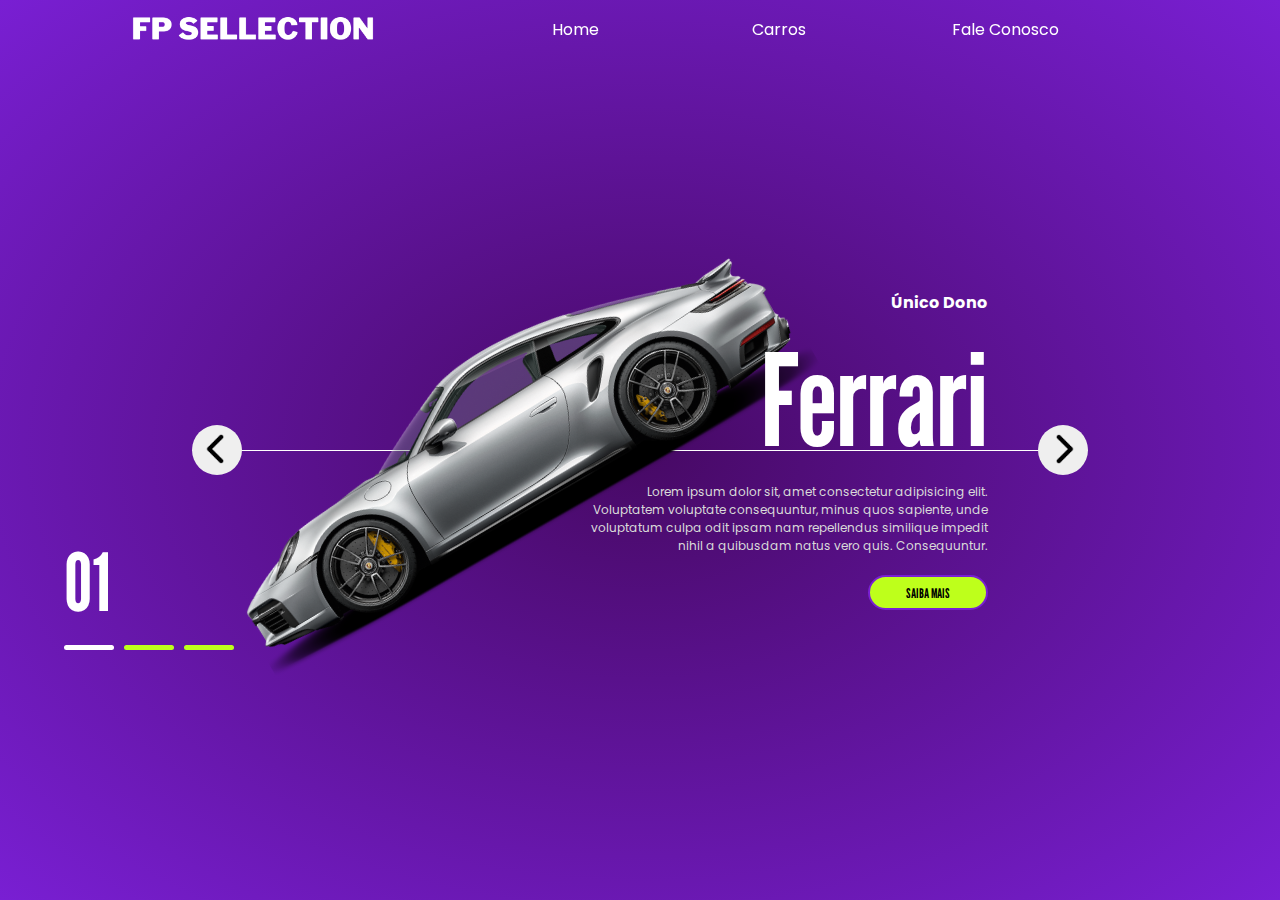
==== # 1 - Landing Page Carro1/index.html @ f8051e6f "# 1 - Landing Page Carro1" ====
<!DOCTYPE html>
<html lang="pt-br">

<head>
    <meta charset="UTF-8">
    <meta name="viewport" content="width=device-width, initial-scale=1.0">
    <link rel="preconnect" href="https://fonts.googleapis.com">
    <link rel="preconnect" href="https://fonts.gstatic.com" crossorigin>
    <link
        href="https://fonts.googleapis.com/css2?family=Poppins:ital,wght@0,100;0,200;0,300;0,400;0,500;0,600;0,700;0,800;0,900;1,100;1,200;1,300;1,400;1,500;1,600;1,700;1,800;1,900&display=swap"
        rel="stylesheet">
    <link rel="preconnect" href="https://fonts.googleapis.com">
    <link rel="preconnect" href="https://fonts.gstatic.com" crossorigin>
    <link
        href="https://fonts.googleapis.com/css2?family=League+Gothic&family=Poppins:ital,wght@0,100;0,200;0,300;0,400;0,500;0,600;0,700;0,800;0,900;1,100;1,200;1,300;1,400;1,500;1,600;1,700;1,800;1,900&display=swap"
        rel="stylesheet">
    <link rel="stylesheet" href="styles.css">
    <title>FP Sellection</title>
</head>

<body>
    <header>
        <img src="./imag/logo.png" alt="logo fp">
        <nav>
            <ul>
                <li>Home</li>
                <li>Carros</li>
                <li>Fale Conosco</li>
            </ul>
        </nav>
    </header>

    <section>
        <div class="list">
            <div class="item">
                <div class="car-img">
                    <img src="./imag/fig2.png" alt="imagem carro">
                </div>
                <div class="content">
                    <p class="car-information">
                        Único Dono
                    </p>
                    <h2>
                        Ferrari
                    </h2>
                    <p class="description">
                        Lorem ipsum dolor sit, amet consectetur adipisicing elit. Voluptatem voluptate consequuntur,
                        minus quos sapiente, unde voluptatum culpa odit ipsam nam repellendus similique impedit nihil a
                        quibusdam natus vero quis. Consequuntur.
                    </p>
                    <button class="information">
                        Saiba Mais
                    </button>
                </div>
            </div>
        </div>

        <div class="arrows">
            <button><img src="./imag/fig1.png" alt="seta-esquerda"></button>
            <button><img src="./imag/fig1.png" alt="seta-direito"></button>
        </div>

        <div class="indicators">
            <div class="number">01</div>
            <ul>
                <li class="active"></li>
                <li></li>
                <li></li>
            </ul>
        </div>
    </section>
</body>

</html>
---- # 1 - Landing Page Carro1/styles.css ----
* {
    margin: 0;
    padding: 0;
    box-sizing: border-box;
    list-style: none;
    font-family: "Poppins", sans-serif;
}

body {
    background-color: #000;
    color: #fff;
    font-size: 16px;
    overflow: hidden;
}



header {
    
    position: fixed;
    width: 80vw;
    left: 50%;
    transform: translateX(-50%);
    display: grid;
    align-items: center;
    grid-template-columns: 1fr 600px;
    gap: 100px;
    z-index: 2;

    & img {
        width: 250px;
    }

    & nav {
        & ul{
            display: grid;
            grid-template-columns: repeat(3, 200px);
        }
    }
}

section {
        background-image: radial-gradient(#470964, #791fd3);
        height: 100vh;
        position: relative;

        & .list {
        width: 70vw;
        height: 100%;
        margin: auto;
        position: relative;

        & .item {
            position: absolute;
            inset: 0;

            & .car-img {
                position: absolute;
                top: 50%;
                transform: translateY(-50%);
                width: 70%;

                & img {
                    width: 100%;
                    transform: rotate(-30deg);
                }
            }

            & .content {
                position: absolute;
                right: 100px;
                width: 70%;
                height: 100%;
                display: flex;
                flex-direction: column;
                justify-content: center; 
                align-items: end; 
                gap: 20px;

                & .car-information {
                    font-weight: bold; 
                }

                & h2 {
                    font-size: 8em;
                    line-height: 1em;
                    font-family: "League Gothic", sans-serif;
                }

                & .description {
                    color: #d9d9d9;
                    font-size: 12px;
                    text-align: right; 
                    max-width: 400px;
                }

                & .information {
                    border-radius: 30px;
                    height: 35px;
                    width: 120px;
                    text-transform: uppercase; 
                    border: 2px solid #791fd3;
                    background-color: #beff1b;
                    cursor: pointer;
                    font-weight: bold;
                    font-family: "League Gothic", sans-serif;

                }
            }
        }

       
        &::before {
            content: '';
            position: absolute;
            height: 200px;
            width: 100%;
            top: 50%;
            border-top: 1px solid #fff;
        }
    }

    .arrows {
        width: 70vw;
        position: absolute;
        top: 50%;
        left: 50%;
        transform: translate(-50%, -25px);
        display: flex; 
        justify-content: space-between;

        
        & button:nth-child(1) {
            & img {
                transform: scale(-1); 

            }   
        }


        & button {
            top: 60%;
            width: 50px;
            height: 50px;
            border-radius: 50%;
            border: none;
            cursor: pointer;

            & img {
                width: 30px;
                margin-top: 4px;
                cursor: pointer;
            }

            &:hover {
                background-color: #beff1b;
            }
        }
    }  
    

    .indicators {
        position: absolute;
        top: 50%;
        left: 50%;
        transform: translateX(-50%);
        height: 200px;
        width: 90vw;
        display: flex;
        flex-direction: column;  
        justify-content: end;  
        gap: 15px;

        & .number{
            font-size: 5em;
            font-family: "League Gothic", sans-serif;
        }

        & ul{
            display: flex;
            gap: 10px;

       
            & li {
                width: 50px;
                height: 5px;
                background-color: #beff1b;
                border-radius: 5px;
                transition: 0.5s;
            }

            & .active{
                background-color: #fff; 
            }
        }
    }
}
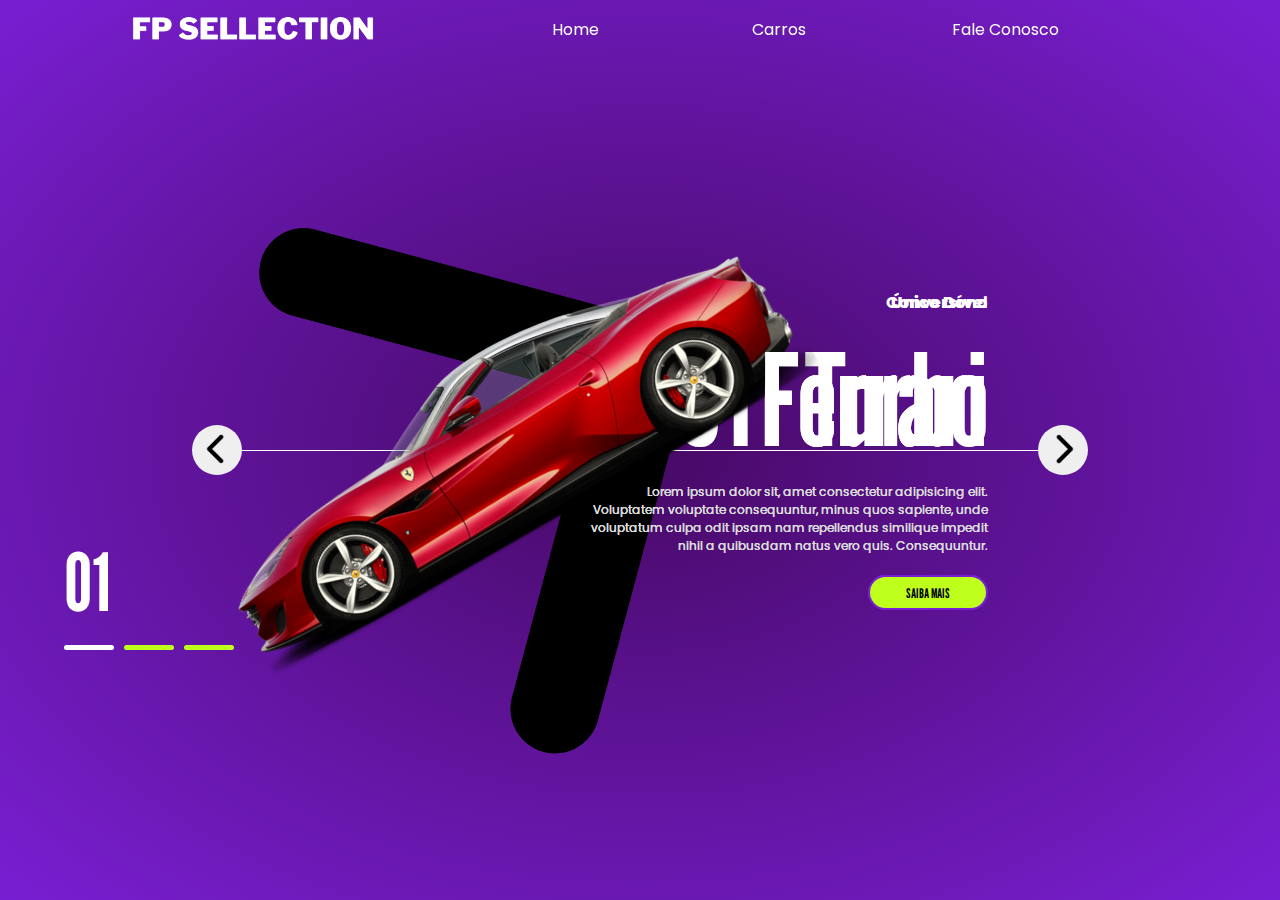
==== commit a49d1d76: "Update index - 1 .html" ====
--- a/# 1 - Landing Page Carro1/index.html
+++ b/# 1 - Landing Page Carro1/index.html
@@ -32,9 +32,54 @@
 
     <section>
         <div class="list">
+
+            <div class="item">
+                <div class="car-img">
+                    <img src="./imag/fig1.png" alt="imagem carro">
+                </div>
+                <div class="content">
+                    <p class="car-information">
+                        Único Dono
+                    </p>
+                    <h2>
+                        911 Turbo
+                    </h2>
+                    <p class="description">
+                        Lorem ipsum dolor sit, amet consectetur adipisicing elit. Voluptatem voluptate consequuntur,
+                        minus quos sapiente, unde voluptatum culpa odit ipsam nam repellendus similique impedit nihil a
+                        quibusdam natus vero quis. Consequuntur.
+                    </p>
+                    <button class="information">
+                        Saiba Mais
+                    </button>
+                </div>
+            </div>
+
             <div class="item">
                 <div class="car-img">
                     <img src="./imag/fig2.png" alt="imagem carro">
+                </div>
+                <div class="content">
+                    <p class="car-information">
+                        Conversível
+                    </p>
+                    <h2>
+                        Ferrari
+                    </h2>
+                    <p class="description">
+                        Lorem ipsum dolor sit, amet consectetur adipisicing elit. Voluptatem voluptate consequuntur,
+                        minus quos sapiente, unde voluptatum culpa odit ipsam nam repellendus similique impedit nihil a
+                        quibusdam natus vero quis. Consequuntur.
+                    </p>
+                    <button class="information">
+                        Saiba Mais
+                    </button>
+                </div>
+            </div>
+
+            <div class="item">
+                <div class="car-img">
+                    <img src="./imag/fig3.png" alt="imagem carro">
                 </div>
                 <div class="content">
                     <p class="car-information">
@@ -53,6 +98,7 @@
                     </button>
                 </div>
             </div>
+
         </div>
 
         <div class="arrows">
@@ -71,4 +117,4 @@
     </section>
 </body>
 
-</html>+</html>
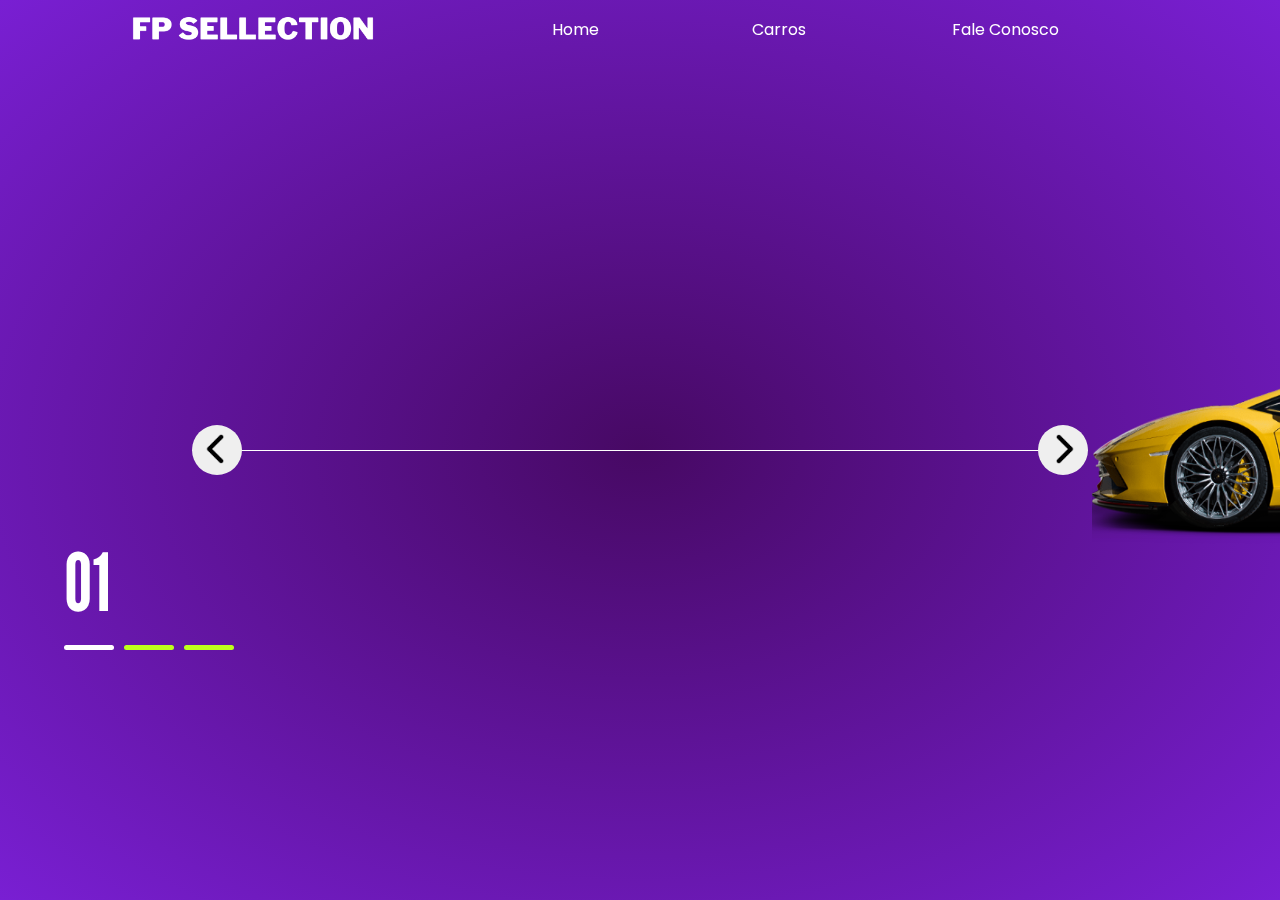
==== commit d7862aaa: "Update index - 2.html" ====
--- a/# 1 - Landing Page Carro1/index.html
+++ b/# 1 - Landing Page Carro1/index.html
@@ -33,9 +33,9 @@
     <section>
         <div class="list">
 
-            <div class="item">
+            <div class="item active">
                 <div class="car-img">
-                    <img src="./imag/fig1.png" alt="imagem carro">
+                    <img src="./imag/fig2.png" alt="imagem carro">
                 </div>
                 <div class="content">
                     <p class="car-information">
@@ -57,7 +57,7 @@
 
             <div class="item">
                 <div class="car-img">
-                    <img src="./imag/fig2.png" alt="imagem carro">
+                    <img src="./imag/fig3.png" alt="imagem carro">
                 </div>
                 <div class="content">
                     <p class="car-information">
@@ -79,14 +79,14 @@
 
             <div class="item">
                 <div class="car-img">
-                    <img src="./imag/fig3.png" alt="imagem carro">
+                    <img src="./imag/fig4.png" alt="imagem carro">
                 </div>
                 <div class="content">
                     <p class="car-information">
-                        Único Dono
+                        2015
                     </p>
                     <h2>
-                        Ferrari
+                        Lamborghini
                     </h2>
                     <p class="description">
                         Lorem ipsum dolor sit, amet consectetur adipisicing elit. Voluptatem voluptate consequuntur,
--- a/# 1 - Landing Page Carro1/styles.css
+++ b/# 1 - Landing Page Carro1/styles.css
@@ -14,9 +14,9 @@
 }
 
 
-
+/*dica de como centralizar o cabeçalho*/
 header {
-    
+    /*dica de como centralizar o cabeçalho*/
     position: fixed;
     width: 80vw;
     left: 50%;
@@ -73,12 +73,12 @@
                 height: 100%;
                 display: flex;
                 flex-direction: column;
-                justify-content: center; 
-                align-items: end; 
+                justify-content: center; /* joga todo mundo para centro*/
+                align-items: end; /* todo mundo para direita */
                 gap: 20px;
 
                 & .car-information {
-                    font-weight: bold; 
+                    font-weight: bold; /* deixa ele negrita */
                 }
 
                 & h2 {
@@ -90,15 +90,15 @@
                 & .description {
                     color: #d9d9d9;
                     font-size: 12px;
-                    text-align: right; 
-                    max-width: 400px;
+                    text-align: right; /* coloca o texto ao lado direito */
+                    max-width: 400px; /* Maxima da distancia a direita */
                 }
 
                 & .information {
-                    border-radius: 30px;
+                    border-radius: 30px; /* Borda arrendondada */
                     height: 35px;
                     width: 120px;
-                    text-transform: uppercase; 
+                    text-transform: uppercase; /* coloca todas as letrar maiúscula */
                     border: 2px solid #791fd3;
                     background-color: #beff1b;
                     cursor: pointer;
@@ -109,7 +109,7 @@
             }
         }
 
-       
+        /* voce coloca coisas antes ou de pois dos itens */
         &::before {
             content: '';
             position: absolute;
@@ -126,13 +126,13 @@
         top: 50%;
         left: 50%;
         transform: translate(-50%, -25px);
-        display: flex; 
+        display: flex; /* ele habilita o justify-content*/
         justify-content: space-between;
 
-        
+        /* :nth-child(1) permite com que eu selecione a primeira img para que não precisa criar um outra classe*/
         & button:nth-child(1) {
             & img {
-                transform: scale(-1); 
+                transform: scale(-1); /*houve a mudança de direção passando da esquerda para a direita*/
 
             }   
         }
@@ -158,7 +158,7 @@
         }
     }  
     
-
+    /* ajuste dos numeros */
     .indicators {
         position: absolute;
         top: 50%;
@@ -167,8 +167,8 @@
         height: 200px;
         width: 90vw;
         display: flex;
-        flex-direction: column;  
-        justify-content: end;  
+        flex-direction: column;  /*coloca um embaixo do outro */
+        justify-content: end;  /*coloca todo mundo para o final*/
         gap: 15px;
 
         & .number{
@@ -180,7 +180,7 @@
             display: flex;
             gap: 10px;
 
-       
+            /*ajuste das barinhas embaixo do nnumero*/
             & li {
                 width: 50px;
                 height: 5px;
@@ -196,3 +196,44 @@
     }
 }
 
+/* agora aqui é a parte da animação do site */
+
+section {
+
+    & .list {
+
+        & .item {
+            transform: translateX(100vh); /* aqui a estrutura das imagens percorre todo o eixo x*/
+            transition: 0.5s;
+
+            & .car-img {    
+                & img {
+                    transform: rotate(0); /* precisamos que a imagem veia reto para de pois fazer a rotação */
+                    transition: 0.5s;
+                    transition-delay: 0.3s;
+                }
+            }
+
+            & .content{
+
+                & .car-information, h2, .description, .information {
+                    transform: translateX(200px);
+                    transition: 0.7s;
+                    transition-delay: 0.3s;
+                }
+                
+                & h2 {
+                    transition-delay: 0.5s;
+                }
+
+                & .description {
+                    transition-delay: 0.7s;
+                }
+
+                & .information {
+                    transition-delay: 0.9s;
+                }
+            }
+        }
+    }
+}
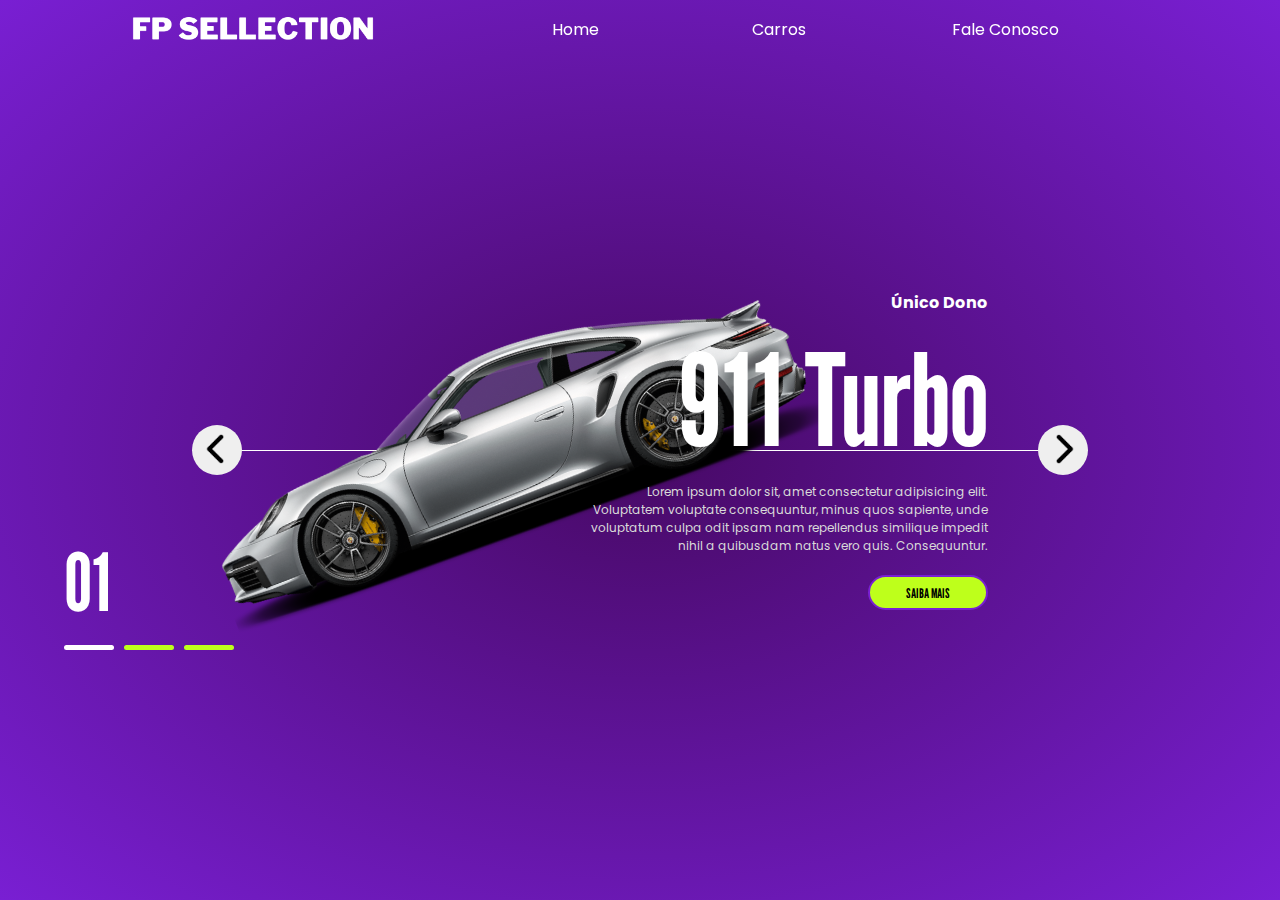
==== commit c83e8375: "Update index - 3.html" ====
--- a/# 1 - Landing Page Carro1/index.html
+++ b/# 1 - Landing Page Carro1/index.html
@@ -30,7 +30,7 @@
         </nav>
     </header>
 
-    <section>
+    <section class="container">
         <div class="list">
 
             <div class="item active">
@@ -102,8 +102,8 @@
         </div>
 
         <div class="arrows">
-            <button><img src="./imag/fig1.png" alt="seta-esquerda"></button>
-            <button><img src="./imag/fig1.png" alt="seta-direito"></button>
+            <button id="prev"><img src="./imag/fig1.png" alt="seta-esquerda"></button>
+            <button id="next"><img src="./imag/fig1.png" alt="seta-direito"></button>
         </div>
 
         <div class="indicators">
@@ -115,6 +115,8 @@
             </ul>
         </div>
     </section>
+
+    <script src="./scripts.js"></script>
 </body>
 
 </html>
--- a/# 1 - Landing Page Carro1/styles.css
+++ b/# 1 - Landing Page Carro1/styles.css
@@ -1,239 +1,275 @@
 * {
-    margin: 0;
-    padding: 0;
-    box-sizing: border-box;
-    list-style: none;
-    font-family: "Poppins", sans-serif;
+	margin: 0;
+	padding: 0;
+	box-sizing: border-box;
+	list-style: none;
+	font-family: "Poppins", sans-serif;
 }
 
 body {
-    background-color: #000;
-    color: #fff;
-    font-size: 16px;
-    overflow: hidden;
+	background-color: #000;
+	color: #fff;
+	font-size: 16px;
+	overflow: hidden;
 }
 
 
 /*dica de como centralizar o cabeçalho*/
 header {
-    /*dica de como centralizar o cabeçalho*/
-    position: fixed;
-    width: 80vw;
-    left: 50%;
-    transform: translateX(-50%);
-    display: grid;
-    align-items: center;
-    grid-template-columns: 1fr 600px;
-    gap: 100px;
-    z-index: 2;
-
-    & img {
-        width: 250px;
-    }
-
-    & nav {
-        & ul{
-            display: grid;
-            grid-template-columns: repeat(3, 200px);
-        }
-    }
+	/*dica de como centralizar o cabeçalho*/
+	position: fixed;
+	width: 80vw;
+	left: 50%;
+	transform: translateX(-50%);
+	display: grid;
+	align-items: center;
+	grid-template-columns: 1fr 600px;
+	gap: 100px;
+	z-index: 2;
+
+	& img {
+		width: 250px;
+	}
+
+	& nav {
+		& ul {
+			display: grid;
+			grid-template-columns: repeat(3, 200px);
+		}
+	}
 }
 
 section {
-        background-image: radial-gradient(#470964, #791fd3);
-        height: 100vh;
-        position: relative;
-
-        & .list {
-        width: 70vw;
-        height: 100%;
-        margin: auto;
-        position: relative;
-
-        & .item {
-            position: absolute;
-            inset: 0;
-
-            & .car-img {
-                position: absolute;
-                top: 50%;
-                transform: translateY(-50%);
-                width: 70%;
-
-                & img {
-                    width: 100%;
-                    transform: rotate(-30deg);
-                }
-            }
-
-            & .content {
-                position: absolute;
-                right: 100px;
-                width: 70%;
-                height: 100%;
-                display: flex;
-                flex-direction: column;
-                justify-content: center; /* joga todo mundo para centro*/
-                align-items: end; /* todo mundo para direita */
-                gap: 20px;
-
-                & .car-information {
-                    font-weight: bold; /* deixa ele negrita */
-                }
-
-                & h2 {
-                    font-size: 8em;
-                    line-height: 1em;
-                    font-family: "League Gothic", sans-serif;
-                }
-
-                & .description {
-                    color: #d9d9d9;
-                    font-size: 12px;
-                    text-align: right; /* coloca o texto ao lado direito */
-                    max-width: 400px; /* Maxima da distancia a direita */
-                }
-
-                & .information {
-                    border-radius: 30px; /* Borda arrendondada */
-                    height: 35px;
-                    width: 120px;
-                    text-transform: uppercase; /* coloca todas as letrar maiúscula */
-                    border: 2px solid #791fd3;
-                    background-color: #beff1b;
-                    cursor: pointer;
-                    font-weight: bold;
-                    font-family: "League Gothic", sans-serif;
-
-                }
-            }
-        }
-
-        /* voce coloca coisas antes ou de pois dos itens */
-        &::before {
-            content: '';
-            position: absolute;
-            height: 200px;
-            width: 100%;
-            top: 50%;
-            border-top: 1px solid #fff;
-        }
-    }
-
-    .arrows {
-        width: 70vw;
-        position: absolute;
-        top: 50%;
-        left: 50%;
-        transform: translate(-50%, -25px);
-        display: flex; /* ele habilita o justify-content*/
-        justify-content: space-between;
-
-        /* :nth-child(1) permite com que eu selecione a primeira img para que não precisa criar um outra classe*/
-        & button:nth-child(1) {
-            & img {
-                transform: scale(-1); /*houve a mudança de direção passando da esquerda para a direita*/
-
-            }   
-        }
-
-
-        & button {
-            top: 60%;
-            width: 50px;
-            height: 50px;
-            border-radius: 50%;
-            border: none;
-            cursor: pointer;
-
-            & img {
-                width: 30px;
-                margin-top: 4px;
-                cursor: pointer;
-            }
-
-            &:hover {
-                background-color: #beff1b;
-            }
-        }
-    }  
-    
-    /* ajuste dos numeros */
-    .indicators {
-        position: absolute;
-        top: 50%;
-        left: 50%;
-        transform: translateX(-50%);
-        height: 200px;
-        width: 90vw;
-        display: flex;
-        flex-direction: column;  /*coloca um embaixo do outro */
-        justify-content: end;  /*coloca todo mundo para o final*/
-        gap: 15px;
-
-        & .number{
-            font-size: 5em;
-            font-family: "League Gothic", sans-serif;
-        }
-
-        & ul{
-            display: flex;
-            gap: 10px;
-
-            /*ajuste das barinhas embaixo do nnumero*/
-            & li {
-                width: 50px;
-                height: 5px;
-                background-color: #beff1b;
-                border-radius: 5px;
-                transition: 0.5s;
-            }
-
-            & .active{
-                background-color: #fff; 
-            }
-        }
-    }
+	background-image: radial-gradient(#470964, #791fd3);
+	height: 100vh;
+	position: relative;
+
+	& .list {
+		width: 70vw;
+		height: 100%;
+		margin: auto;
+		position: relative;
+
+		& .item {
+			position: absolute;
+			inset: 0;
+
+			& .car-img {
+				position: absolute;
+				top: 50%;
+				transform: translateY(-50%);
+				width: 70%;
+
+				& img {
+					width: 100%;
+					transform: rotate(-30deg);
+				}
+			}
+
+			& .content {
+				position: absolute;
+				right: 100px;
+				width: 70%;
+				height: 100%;
+				display: flex;
+				flex-direction: column;
+				justify-content: center;
+				/* joga todo mundo para centro*/
+				align-items: end;
+				/* todo mundo para direita */
+				gap: 20px;
+
+				& .car-information {
+					font-weight: bold;
+					/* deixa ele negrita */
+				}
+
+				& h2 {
+					font-size: 8em;
+					line-height: 1em;
+					font-family: "League Gothic", sans-serif;
+				}
+
+				& .description {
+					color: #d9d9d9;
+					font-size: 12px;
+					text-align: right;
+					/* coloca o texto ao lado direito */
+					max-width: 400px;
+					/* Maxima da distancia a direita */
+				}
+
+				& .information {
+					border-radius: 30px;
+					/* Borda arrendondada */
+					height: 35px;
+					width: 120px;
+					text-transform: uppercase;
+					/* coloca todas as letrar maiúscula */
+					border: 2px solid #791fd3;
+					background-color: #beff1b;
+					cursor: pointer;
+					font-weight: bold;
+					font-family: "League Gothic", sans-serif;
+
+				}
+			}
+		}
+
+		/* voce coloca coisas antes ou de pois dos itens */
+		&::before {
+			content: '';
+			position: absolute;
+			height: 200px;
+			width: 100%;
+			top: 50%;
+			border-top: 1px solid #fff;
+		}
+	}
+
+	.arrows {
+		width: 70vw;
+		position: absolute;
+		top: 50%;
+		left: 50%;
+		transform: translate(-50%, -25px);
+		display: flex;
+		/* ele habilita o justify-content*/
+		justify-content: space-between;
+
+		/* :nth-child(1) permite com que eu selecione a primeira img para que não precisa criar um outra classe*/
+		& button:nth-child(1) {
+			& img {
+				transform: scale(-1);
+				/*houve a mudança de direção passando da esquerda para a direita*/
+
+			}
+		}
+
+
+		& button {
+			top: 60%;
+			width: 50px;
+			height: 50px;
+			border-radius: 50%;
+			border: none;
+			cursor: pointer;
+
+			& img {
+				width: 30px;
+				margin-top: 4px;
+				cursor: pointer;
+			}
+
+			&:hover {
+				background-color: #beff1b;
+			}
+		}
+	}
+
+	/* ajuste dos numeros */
+	.indicators {
+		position: absolute;
+		top: 50%;
+		left: 50%;
+		transform: translateX(-50%);
+		height: 200px;
+		width: 90vw;
+		display: flex;
+		flex-direction: column;
+		/*coloca um embaixo do outro */
+		justify-content: end;
+		/*coloca todo mundo para o final*/
+		gap: 15px;
+
+		& .number {
+			font-size: 5em;
+			font-family: "League Gothic", sans-serif;
+		}
+
+		& ul {
+			display: flex;
+			gap: 10px;
+
+			/*ajuste das barinhas embaixo do nnumero*/
+			& li {
+				width: 50px;
+				height: 5px;
+				background-color: #beff1b;
+				border-radius: 5px;
+				transition: 0.5s;
+			}
+
+			& .active {
+				background-color: #fff;
+			}
+		}
+	}
 }
 
 /* agora aqui é a parte da animação do site */
 
 section {
 
-    & .list {
-
-        & .item {
-            transform: translateX(100vh); /* aqui a estrutura das imagens percorre todo o eixo x*/
-            transition: 0.5s;
-
-            & .car-img {    
-                & img {
-                    transform: rotate(0); /* precisamos que a imagem veia reto para de pois fazer a rotação */
-                    transition: 0.5s;
-                    transition-delay: 0.3s;
-                }
-            }
-
-            & .content{
-
-                & .car-information, h2, .description, .information {
-                    transform: translateX(200px);
-                    transition: 0.7s;
-                    transition-delay: 0.3s;
-                }
-                
-                & h2 {
-                    transition-delay: 0.5s;
-                }
-
-                & .description {
-                    transition-delay: 0.7s;
-                }
-
-                & .information {
-                    transition-delay: 0.9s;
-                }
-            }
-        }
-    }
-}
+	& .list {
+
+		& .item {
+			transform: translateX(100vh);
+			/* aqui a estrutura das imagens percorre todo o eixo x*/
+			transition: 0.5s;
+			opacity: 0;
+			/* aqui ele vai sumir da tela */
+
+			& .car-img {
+				& img {
+					transform: rotate(0);
+					/* precisamos que a imagem veia reto para de pois fazer a rotação */
+					transition: 0.5s;
+					transition-delay: 0.3s;
+				}
+			}
+
+			& .content {
+
+				& .car-information, h2, .description, .information {
+					transform: translateX(200px);
+					transition: 0.7s;
+					transition-delay: 0.3s;
+					opacity: 0;
+				}
+
+				& h2 {
+					transition-delay: 0.5s;
+				}
+
+				& .description {
+					transition-delay: 0.7s;
+				}
+
+				& .information {
+					transition-delay: 0.9s;
+				}
+			}
+		}
+
+		& .active {
+			transform: translateX(0);
+			transition: 0.5s;
+			opacity: 1;
+
+			& .car-img {
+				& img {
+					transform: rotate(-20deg); 
+				}
+			}
+
+			& .content {
+
+				& .car-information, h2, .description, .information {
+					transform: translateX(0);
+					opacity: 1;
+				}
+			}
+		}
+	}
+}
